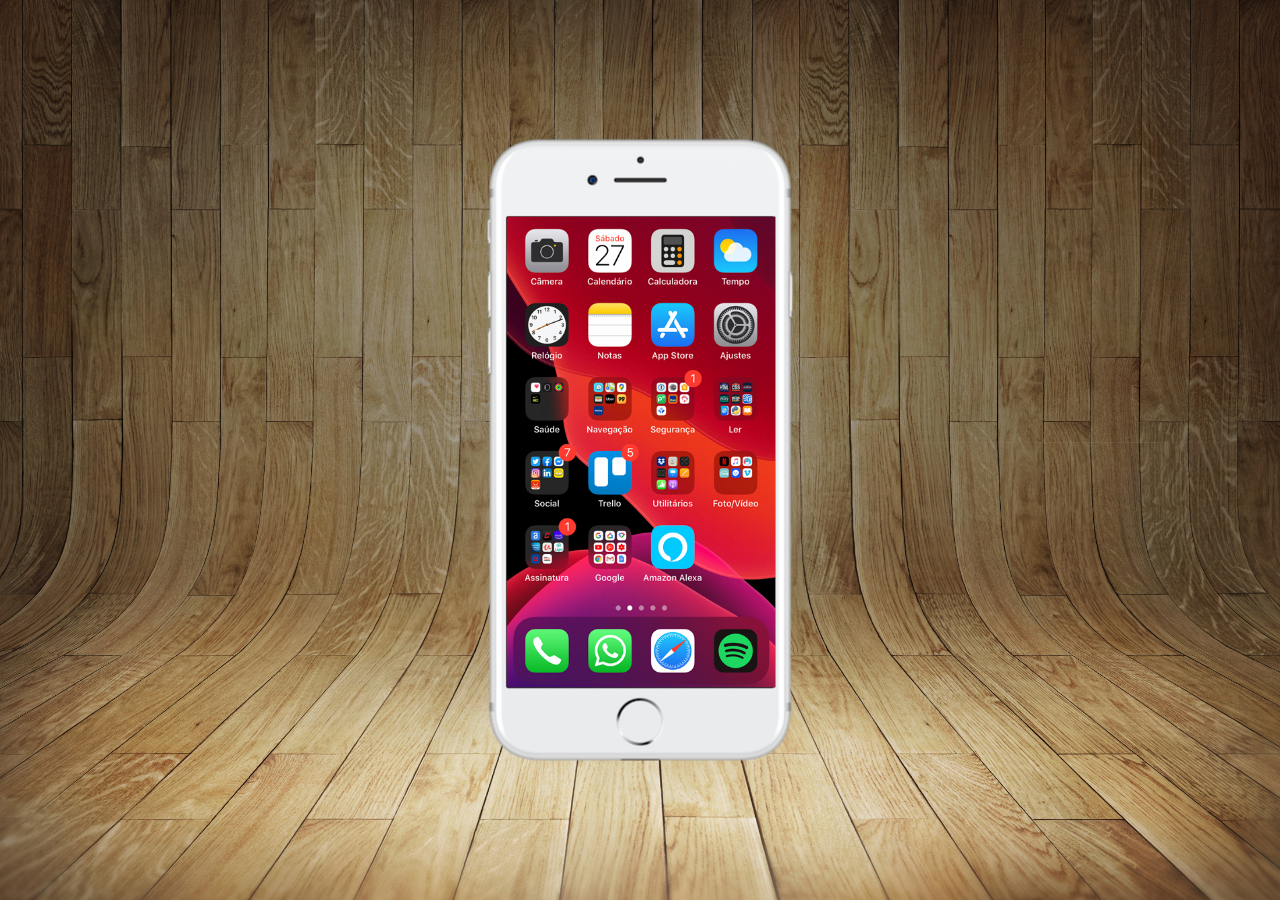
==== index.html @ 218e7ede "começo do projeto social" ====
<!DOCTYPE html>
<html lang="pt-br">
<head>
    <meta charset="UTF-8">
    <meta name="viewport" content="width=device-width, initial-scale=1.0">
    <link rel="shortcut icon" href="favicon.ico" type="image/x-icon">
    <link rel="stylesheet" href="estilo/style.css">
    <title>Projeto Redes Sociais</title>
</head>
    <body>
        <main>
            <section id="telefone">
                <iframe src="home.html" frameborder="0" name="tela" id="tela"></iframe>
            </section>
            <section id="redes-sociais">

            </section>
        </main>
    </body>
</html>
---- estilo/style.css ----
@charset "UTF-8";

* {
    margin: 0px;
    padding: 0px;
    font-family: Arial, Helvetica, sans-serif;
}

html, body {
    height: 100vh;
    width: 100vw;
    background-color: #000;
}

body {
    background: url('../imagens/fundo-madeira.jpg') no-repeat top center;
    background-size: cover;
    background-attachment: fixed;
}

main {
    height: 100vh;
    position: relative;
}

section#telefone {
    position: absolute;
    top: 50%;
    left: 50%;
    transform: translate(-50%, -50%);

    height: 627px;
    width: 311px;
    background-color: lightblue;
    background: url(../imagens/frame-iphone.png) no-repeat;
}

iframe#tela {
    position: relative;
    top: 80px;
    left: 22px;
    width: 269px;
    height: 471px;
}
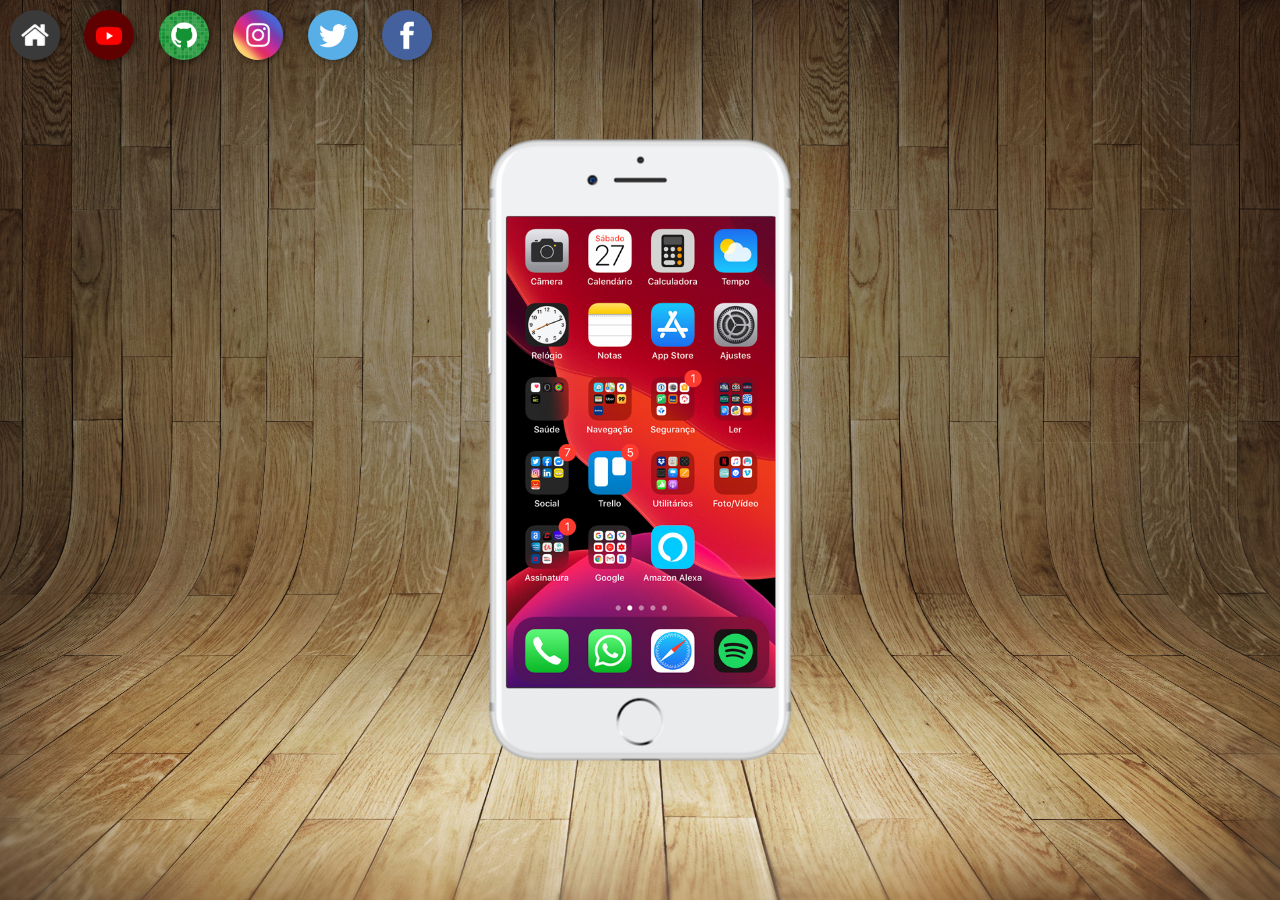
==== commit a0e824b3: "att no projeto" ====
--- a/index.html
+++ b/index.html
@@ -10,10 +10,23 @@
     <body>
         <main>
             <section id="telefone">
-                <iframe src="home.html" frameborder="0" name="tela" id="tela"></iframe>
+                
+                <iframe src="home.html" frameborder="0" name="tela" id="tela">
+
+                    <p>Seu navegador não é compatível com esse recurso.</p>
+
+                </iframe>
+                
             </section>
             <section id="redes-sociais">
 
+                <a href="#" target="tela"><img src="imagens/logo-home.jpg" alt=""></a>
+                <a href="#" target="tela"><img src="imagens/logo-youtube.jpg" alt=""></a>
+                <a href="#" target="tela"><img src="imagens/logo-github.jpg" alt=""></a>
+                <a href="#" target="tela"><img src="imagens/logo-instagram.jpg" alt=""></a>
+                <a href="#" target="tela"><img src="imagens/logo-twitter.jpg" alt=""></a>
+                <a href="#" target="tela"><img src="imagens/logo-facebook.jpg" alt=""></a>
+                
             </section>
         </main>
     </body>
--- a/estilo/style.css
+++ b/estilo/style.css
@@ -41,4 +41,11 @@
     left: 22px;
     width: 269px;
     height: 471px;
+}
+
+section#redes-sociais img {
+    width: 50px;
+    margin: 10px;
+    border-radius: 50%;
+    box-shadow: 2px 2px 5px rgba(0, 0, 0, 0.37);
 }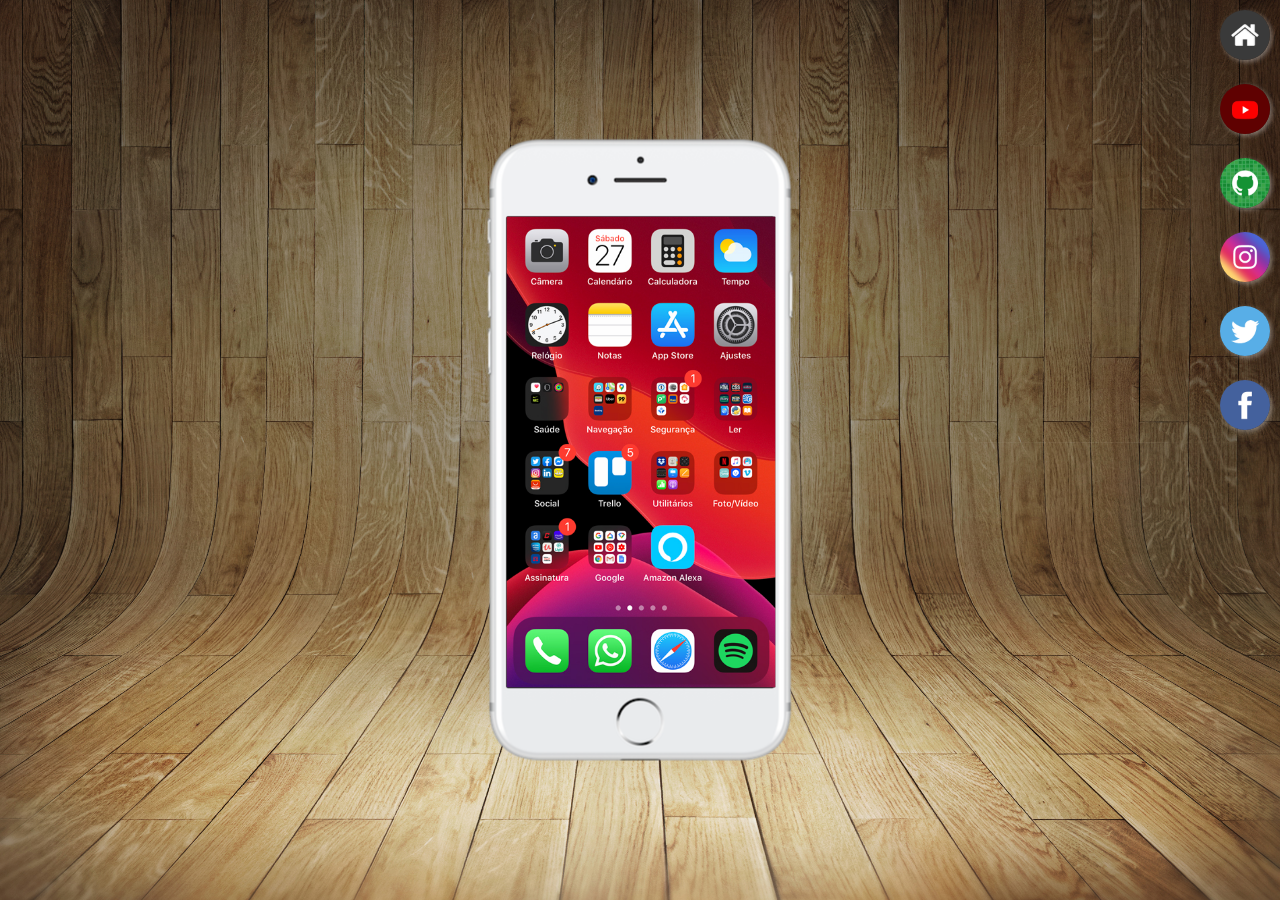
==== commit 37c9e40b: "att no doc" ====
--- a/index.html
+++ b/index.html
@@ -20,12 +20,12 @@
             </section>
             <section id="redes-sociais">
 
-                <a href="#" target="tela"><img src="imagens/logo-home.jpg" alt=""></a>
-                <a href="#" target="tela"><img src="imagens/logo-youtube.jpg" alt=""></a>
-                <a href="#" target="tela"><img src="imagens/logo-github.jpg" alt=""></a>
-                <a href="#" target="tela"><img src="imagens/logo-instagram.jpg" alt=""></a>
-                <a href="#" target="tela"><img src="imagens/logo-twitter.jpg" alt=""></a>
-                <a href="#" target="tela"><img src="imagens/logo-facebook.jpg" alt=""></a>
+                <a href="#" target="tela"><img src="imagens/logo-home.jpg" alt=""></a><br> <!-- BR não é o ideal, mas por hora vai servir-->
+                <a href="#" target="tela"><img src="imagens/logo-youtube.jpg" alt=""></a><br>
+                <a href="#" target="tela"><img src="imagens/logo-github.jpg" alt=""></a><br>
+                <a href="#" target="tela"><img src="imagens/logo-instagram.jpg" alt=""></a><br>
+                <a href="#" target="tela"><img src="imagens/logo-twitter.jpg" alt=""></a><br>
+                <a href="#" target="tela"><img src="imagens/logo-facebook.jpg" alt=""></a><br>
                 
             </section>
         </main>
--- a/estilo/style.css
+++ b/estilo/style.css
@@ -43,9 +43,21 @@
     height: 471px;
 }
 
+section#redes-sociais {
+    text-align: right; /* Gambiarra para o "menu" ficar na direita */
+}
+
 section#redes-sociais img {
     width: 50px;
     margin: 10px;
     border-radius: 50%;
-    box-shadow: 2px 2px 5px rgba(0, 0, 0, 0.37);
+    box-shadow: 2px 2px 5px rgba(255, 255, 255, 0.37);
+    box-sizing: border-box; /* com essa configuração a borda faz parte do elemento, daí não vai forçar os outros elementos a irem para baixo ao passar o mouse em cima */
+}
+
+section#redes-sociais img:hover {
+    border: 2px solid #ffffff8a;
+    transform: translate(-3px, -3px); /* com o transform eu consigo mudar a posição dos elementos, nesse caso vai para a esquerda e para cima */
+    box-shadow: 5px 5px 10px rgba(255, 255, 255, 0.452);
+    transition: transform 0.3s; /* transição para o elemento transform de 0.3s */
 }